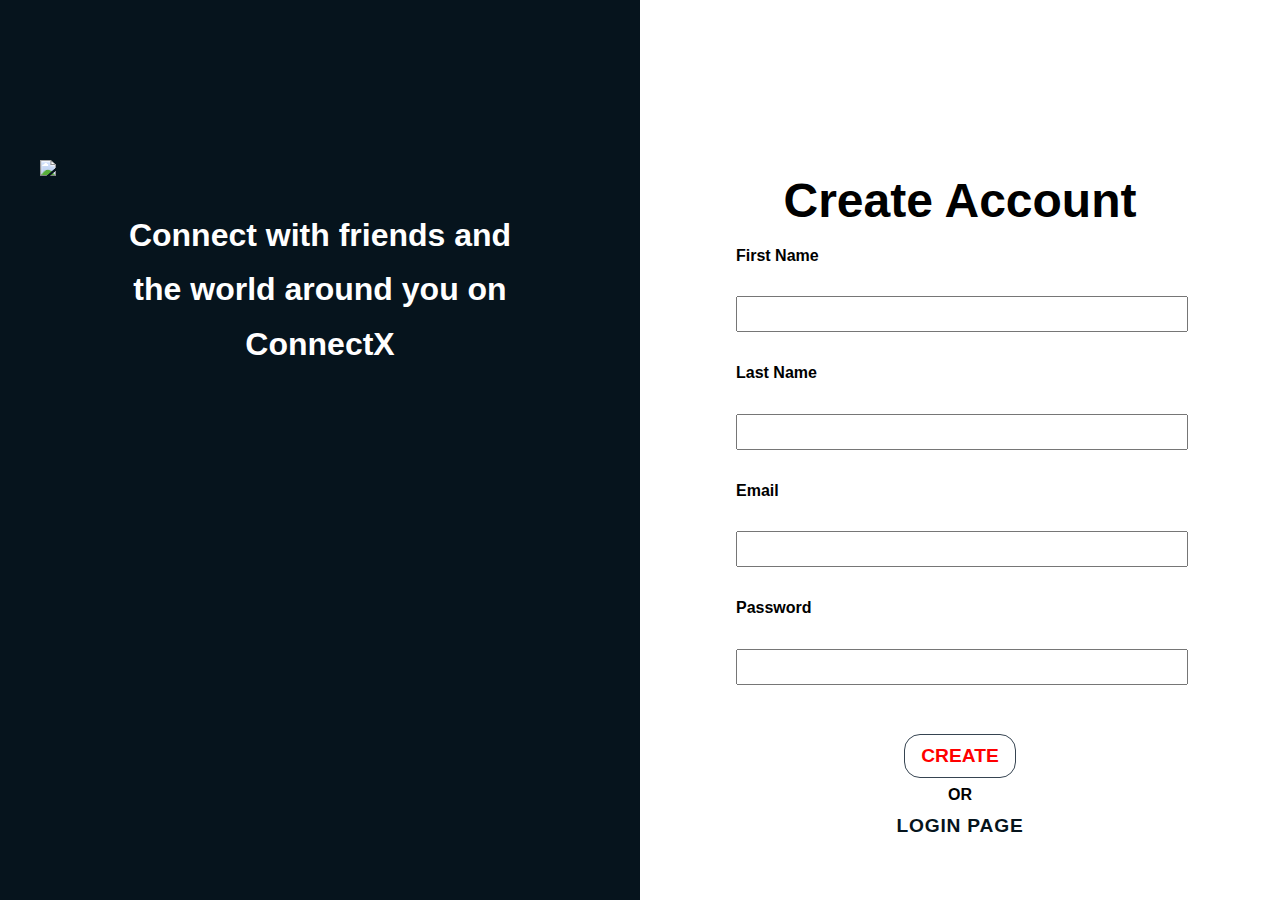
==== Pages/CreateAccount.html @ 8a140af8 "Index is now the login page with updated links" ====
<!DOCTYPE html>
<html lang="en">
  <head>
    <meta charset="UTF-8" />
    <meta http-equiv="X-UA-Compatible" content="IE=edge" />
    <meta name="viewport" content="width=device-width, initial-scale=1.0" />
    <title>Connect X</title>
    <link rel="stylesheet" href="/Pages/CreateAccount.css" />
  </head>
  <body>
    <section class="App">
      <section class="MainLeft-Container">
        <div class="MainLeft-ContainerBody">
          <img src="./Assets/ConnectX-Logo.png" />
          <p>Connect with friends and the world around you on ConnectX</p>
        </div>
      </section>
      <section class="MainRight-Container">
        <h2>Create Account</h2>
        <form action="/Pages/MainFeed.html">
          <label>First Name</label>
          <br />
          <input type="text" />
          <br />
          <label>Last Name</label>
          <br />
          <input type="text" />
          <br />
          <label>Email</label>
          <br />
          <input type="email" />
          <br />
          <label>Password</label>
          <br />
          <input type="text" />
          <br />
          <button id="BTN-Create" type="submit">CREATE</button>
        </form>
        <div class="BottomForm-Container">
          <span>OR</span>
          <br />
          <a href="/Index.html">LOGIN PAGE</a>
        </div>
      </section>
    </section>
  </body>
  <script src="./index.js"></script>
</html>
---- Pages/CreateAccount.css ----
*{
    padding: 0;
    margin: 0;
    font-family: "Segoe UI", Arial, sans-serif;
    line-height: 1.7;
}
.App{
    display: flex;
    width: 100%;
    font-size: 16px;
}
.MainLeft-Container{
    display: flex;
    flex-direction: column;
    justify-content: space-between;
    width: 50%;
    background-color: #06141D;
    text-align: center;
    height:100vh;
}
.MainLeft-ContainerBody{
    display: flex;
    flex-direction: column;
    gap: 2rem;
    margin-top: 25%;
}
.MainLeft-Container img{
    width: 35rem;
    margin: 0% auto;
}
.MainLeft-Container p{
    font-size: 2rem;
    font-weight: 600;
    width: 60%;
    margin: 0% auto;
    color: white;
}
.MainRight-Container {
    display: flex;
    flex-direction: column;
    width: 50%;
    margin: 0% auto;
    background-color: rgb(255, 255, 255);
}
.MainRight-Container form{
    display: flex;
    flex-direction: column;
    margin: 0% auto;
    width: 70%;
}
.MainRight-Container h2{
    text-align: center;
    font-size: 3rem;
    margin-top: 10rem;
}
.MainRight-Container label{
    font-size: 1rem;
    font-weight: 600;
    text-align: left;
}
.MainRight-Container input{
    width: 100%;
    height: 2rem;
    font-size: 1.5rem;
}
#BTN-Create{
    border: #364451 1px solid;
    width: 25%;
    margin: 0% auto;
    border-radius: 1rem;
    padding: 0.5rem;
    font-size: 1.2rem;
    font-weight: 600;
    color: red;
    background: none;
    margin-top: 5%;
    padding-block: 1%;
}
.BottomForm-Container{
    width: 100%;
    margin: 0% auto;
    text-align: center;
    font-size: 1.2rem;
}
.BottomForm-Container a{
    text-decoration: none;
    font-weight: bold;
    color: #06141D;
    letter-spacing: 0.8px;
}
.BottomForm-Container span{
    font-size: 1rem;
    font-weight: bold;
}
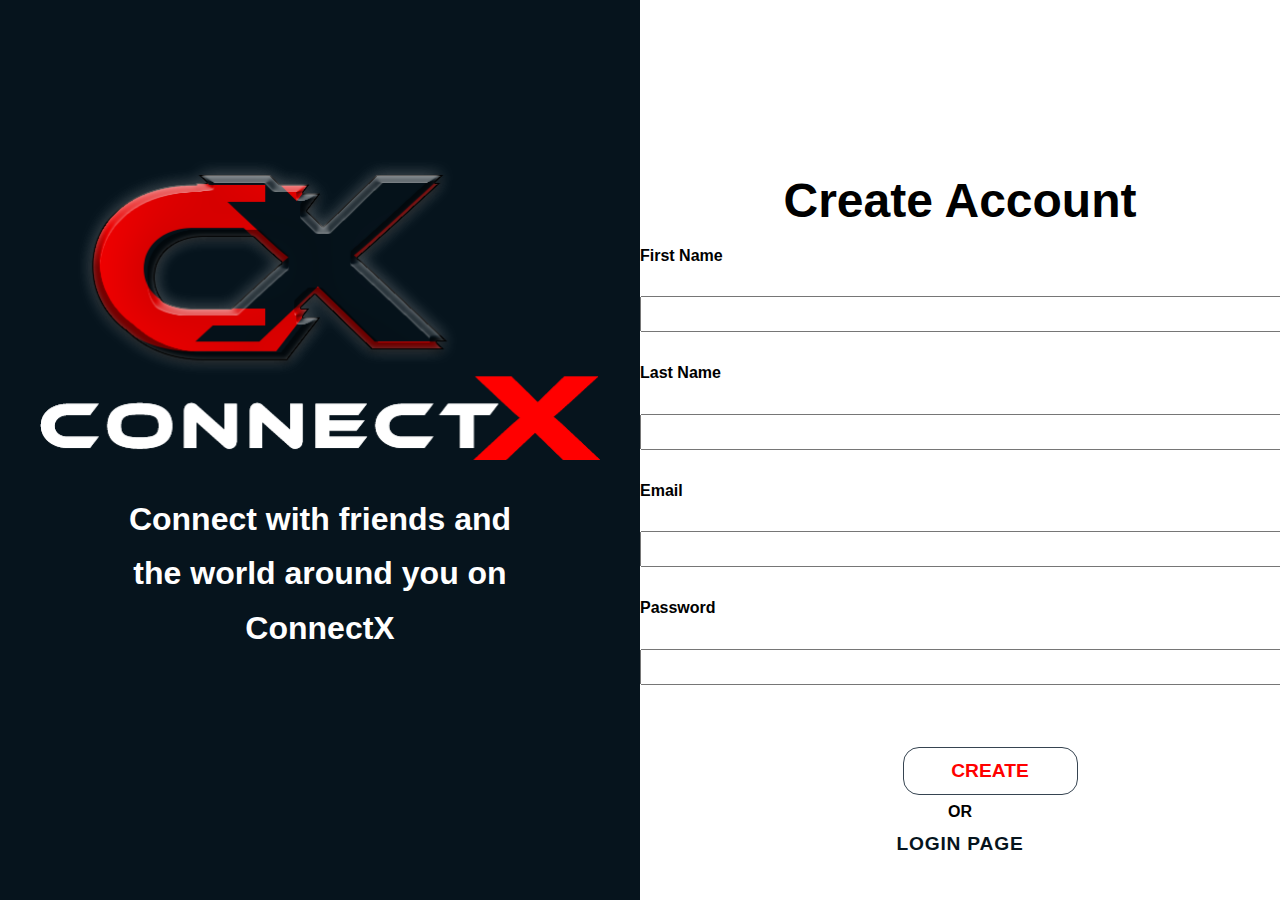
==== commit abfb32f3: "Fixed create account logo src link" ====
--- a/Pages/CreateAccount.html
+++ b/Pages/CreateAccount.html
@@ -11,7 +11,7 @@
     <section class="App">
       <section class="MainLeft-Container">
         <div class="MainLeft-ContainerBody">
-          <img src="./Assets/ConnectX-Logo.png" />
+          <img src="../Assets/ConnectX-Logo.png" />
           <p>Connect with friends and the world around you on ConnectX</p>
         </div>
       </section>
--- a/Pages/CreateAccount.css
+++ b/Pages/CreateAccount.css
@@ -1,94 +1,94 @@
-*{
-    padding: 0;
-    margin: 0;
-    font-family: "Segoe UI", Arial, sans-serif;
-    line-height: 1.7;
+* {
+  padding: 0;
+  margin: 0;
+  font-family: "Segoe UI", Arial, sans-serif;
+  line-height: 1.7;
 }
-.App{
-    display: flex;
-    width: 100%;
-    font-size: 16px;
+.App {
+  display: flex;
+  width: 100%;
+  font-size: 16px;
 }
-.MainLeft-Container{
-    display: flex;
-    flex-direction: column;
-    justify-content: space-between;
-    width: 50%;
-    background-color: #06141D;
-    text-align: center;
-    height:100vh;
+.MainLeft-Container {
+  display: flex;
+  flex-direction: column;
+  justify-content: space-between;
+  width: 50%;
+  background-color: #06141d;
+  text-align: center;
+  height: 100vh;
 }
-.MainLeft-ContainerBody{
-    display: flex;
-    flex-direction: column;
-    gap: 2rem;
-    margin-top: 25%;
+.MainLeft-ContainerBody {
+  display: flex;
+  flex-direction: column;
+  gap: 2rem;
+  margin-top: 25%;
 }
-.MainLeft-Container img{
-    width: 35rem;
-    margin: 0% auto;
+.MainLeft-Container img {
+  width: 35rem;
+  margin: 0% auto;
 }
-.MainLeft-Container p{
-    font-size: 2rem;
-    font-weight: 600;
-    width: 60%;
-    margin: 0% auto;
-    color: white;
+.MainLeft-Container p {
+  font-size: 2rem;
+  font-weight: 600;
+  width: 60%;
+  margin: 0% auto;
+  color: white;
 }
 .MainRight-Container {
-    display: flex;
-    flex-direction: column;
-    width: 50%;
-    margin: 0% auto;
-    background-color: rgb(255, 255, 255);
+  display: flex;
+  flex-direction: column;
+  width: 50%;
+  margin: 0% auto;
+  background-color: rgb(255, 255, 255);
 }
-.MainRight-Container form{
-    display: flex;
-    flex-direction: column;
-    margin: 0% auto;
-    width: 70%;
+.MainRight-Container form {
+  display: flex;
+  flex-direction: column;
+  margin: 0% auto;
+  width: 700px;
 }
-.MainRight-Container h2{
-    text-align: center;
-    font-size: 3rem;
-    margin-top: 10rem;
+.MainRight-Container h2 {
+  text-align: center;
+  font-size: 3rem;
+  margin-top: 10rem;
 }
-.MainRight-Container label{
-    font-size: 1rem;
-    font-weight: 600;
-    text-align: left;
+.MainRight-Container label {
+  font-size: 1rem;
+  font-weight: 600;
+  text-align: left;
 }
-.MainRight-Container input{
-    width: 100%;
-    height: 2rem;
-    font-size: 1.5rem;
+.MainRight-Container input {
+  width: 100%;
+  height: 2rem;
+  font-size: 1.5rem;
 }
-#BTN-Create{
-    border: #364451 1px solid;
-    width: 25%;
-    margin: 0% auto;
-    border-radius: 1rem;
-    padding: 0.5rem;
-    font-size: 1.2rem;
-    font-weight: 600;
-    color: red;
-    background: none;
-    margin-top: 5%;
-    padding-block: 1%;
+#BTN-Create {
+  border: #364451 1px solid;
+  width: 25%;
+  margin: 0% auto;
+  border-radius: 1rem;
+  padding: 0.5rem;
+  font-size: 1.2rem;
+  font-weight: 600;
+  color: red;
+  background: none;
+  margin-top: 5%;
+  padding-block: 1%;
 }
-.BottomForm-Container{
-    width: 100%;
-    margin: 0% auto;
-    text-align: center;
-    font-size: 1.2rem;
+.BottomForm-Container {
+  width: 100%;
+  margin: 0% auto;
+  text-align: center;
+  font-size: 1.2rem;
 }
-.BottomForm-Container a{
-    text-decoration: none;
-    font-weight: bold;
-    color: #06141D;
-    letter-spacing: 0.8px;
+.BottomForm-Container a {
+  text-decoration: none;
+  font-weight: bold;
+  color: #06141d;
+  letter-spacing: 0.8px;
 }
-.BottomForm-Container span{
-    font-size: 1rem;
-    font-weight: bold;
-}+.BottomForm-Container span {
+  font-size: 1rem;
+  font-weight: bold;
+}
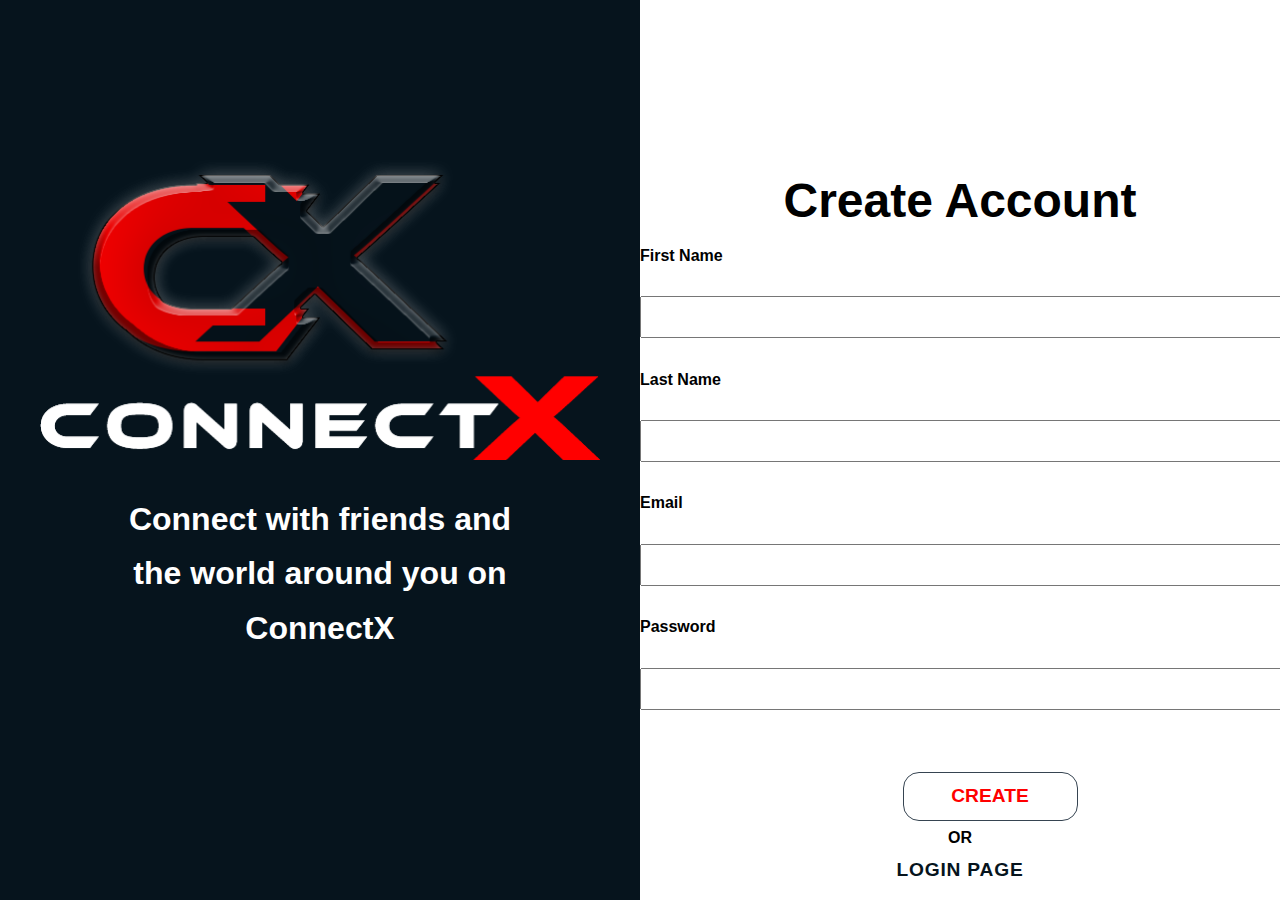
==== commit b42ae8c7: "User is able to login with valid credentials" ====
--- a/Pages/CreateAccount.html
+++ b/Pages/CreateAccount.html
@@ -1,48 +1,48 @@
 <!DOCTYPE html>
 <html lang="en">
-  <head>
-    <meta charset="UTF-8" />
-    <meta http-equiv="X-UA-Compatible" content="IE=edge" />
-    <meta name="viewport" content="width=device-width, initial-scale=1.0" />
-    <title>Connect X</title>
-    <link rel="stylesheet" href="/Pages/CreateAccount.css" />
-  </head>
-  <body>
-    <section class="App">
-      <section class="MainLeft-Container">
-        <div class="MainLeft-ContainerBody">
-          <img src="../Assets/ConnectX-Logo.png" />
-          <p>Connect with friends and the world around you on ConnectX</p>
-        </div>
-      </section>
-      <section class="MainRight-Container">
-        <h2>Create Account</h2>
-        <form action="/Pages/MainFeed.html">
-          <label>First Name</label>
-          <br />
-          <input type="text" />
-          <br />
-          <label>Last Name</label>
-          <br />
-          <input type="text" />
-          <br />
-          <label>Email</label>
-          <br />
-          <input type="email" />
-          <br />
-          <label>Password</label>
-          <br />
-          <input type="text" />
-          <br />
-          <button id="BTN-Create" type="submit">CREATE</button>
-        </form>
-        <div class="BottomForm-Container">
-          <span>OR</span>
-          <br />
-          <a href="/Index.html">LOGIN PAGE</a>
-        </div>
-      </section>
-    </section>
-  </body>
-  <script src="./index.js"></script>
+	<head>
+		<meta charset="UTF-8" />
+		<meta http-equiv="X-UA-Compatible" content="IE=edge" />
+		<meta name="viewport" content="width=device-width, initial-scale=1.0" />
+		<title>Connect X</title>
+		<link rel="stylesheet" href="/Pages/CreateAccount.css" />
+	</head>
+	<body>
+		<section class="App">
+			<section class="MainLeft-Container">
+				<div class="MainLeft-ContainerBody">
+					<img src="../Assets/ConnectX-Logo.png" />
+					<p>Connect with friends and the world around you on ConnectX</p>
+				</div>
+			</section>
+			<section class="MainRight-Container">
+				<h2>Create Account</h2>
+				<form action="/Pages/MainFeed.html">
+					<label>First Name</label>
+					<br />
+					<input type="text" />
+					<br />
+					<label>Last Name</label>
+					<br />
+					<input type="text" />
+					<br />
+					<label>Email</label>
+					<br />
+					<input type="email" />
+					<br />
+					<label>Password</label>
+					<br />
+					<input type="text" />
+					<br />
+					<button id="BTN-Create" type="submit">CREATE</button>
+				</form>
+				<div class="BottomForm-Container">
+					<span>OR</span>
+					<br />
+					<a href="/Index.html">LOGIN PAGE</a>
+				</div>
+			</section>
+		</section>
+	</body>
+	<script src="/Scripts/CreateAccount.js"></script>
 </html>
--- a/Pages/CreateAccount.css
+++ b/Pages/CreateAccount.css
@@ -62,6 +62,7 @@
   width: 100%;
   height: 2rem;
   font-size: 1.5rem;
+  padding: 0.2rem;
 }
 #BTN-Create {
   border: #364451 1px solid;
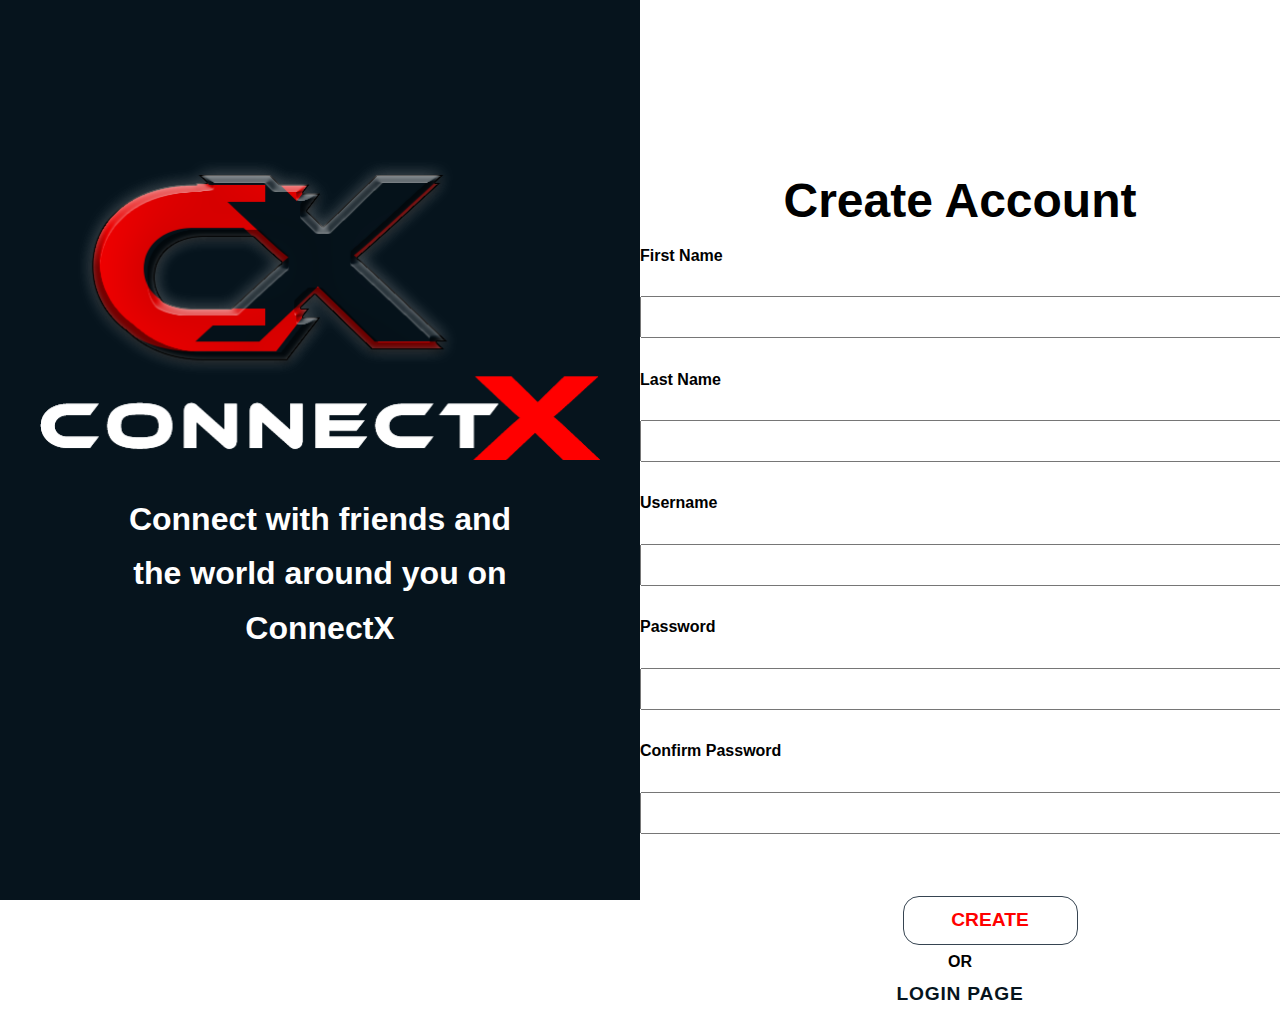
==== commit 453b4966: "Login state travel to database" ====
--- a/Pages/CreateAccount.html
+++ b/Pages/CreateAccount.html
@@ -17,22 +17,26 @@
 			</section>
 			<section class="MainRight-Container">
 				<h2>Create Account</h2>
-				<form action="/Pages/MainFeed.html">
+				<form id="form">
 					<label>First Name</label>
 					<br />
-					<input type="text" />
+					<input name="firstName" id="firstName" type="text" />
 					<br />
 					<label>Last Name</label>
 					<br />
-					<input type="text" />
+					<input name="lastName" id="lastName" type="text" />
 					<br />
-					<label>Email</label>
+					<label>Username</label>
 					<br />
-					<input type="email" />
+					<input name="username" id="username" type="text" />
 					<br />
 					<label>Password</label>
 					<br />
-					<input type="text" />
+					<input name="password" id="password" type="text" />
+					<br />
+					<label>Confirm Password</label>
+					<br />
+					<input name="confirmPassword" id="confirmPassword" type="text" />
 					<br />
 					<button id="BTN-Create" type="submit">CREATE</button>
 				</form>
@@ -45,4 +49,5 @@
 		</section>
 	</body>
 	<script src="/Scripts/CreateAccount.js"></script>
+	<script src="/Scripts/Utils.js"></script>
 </html>
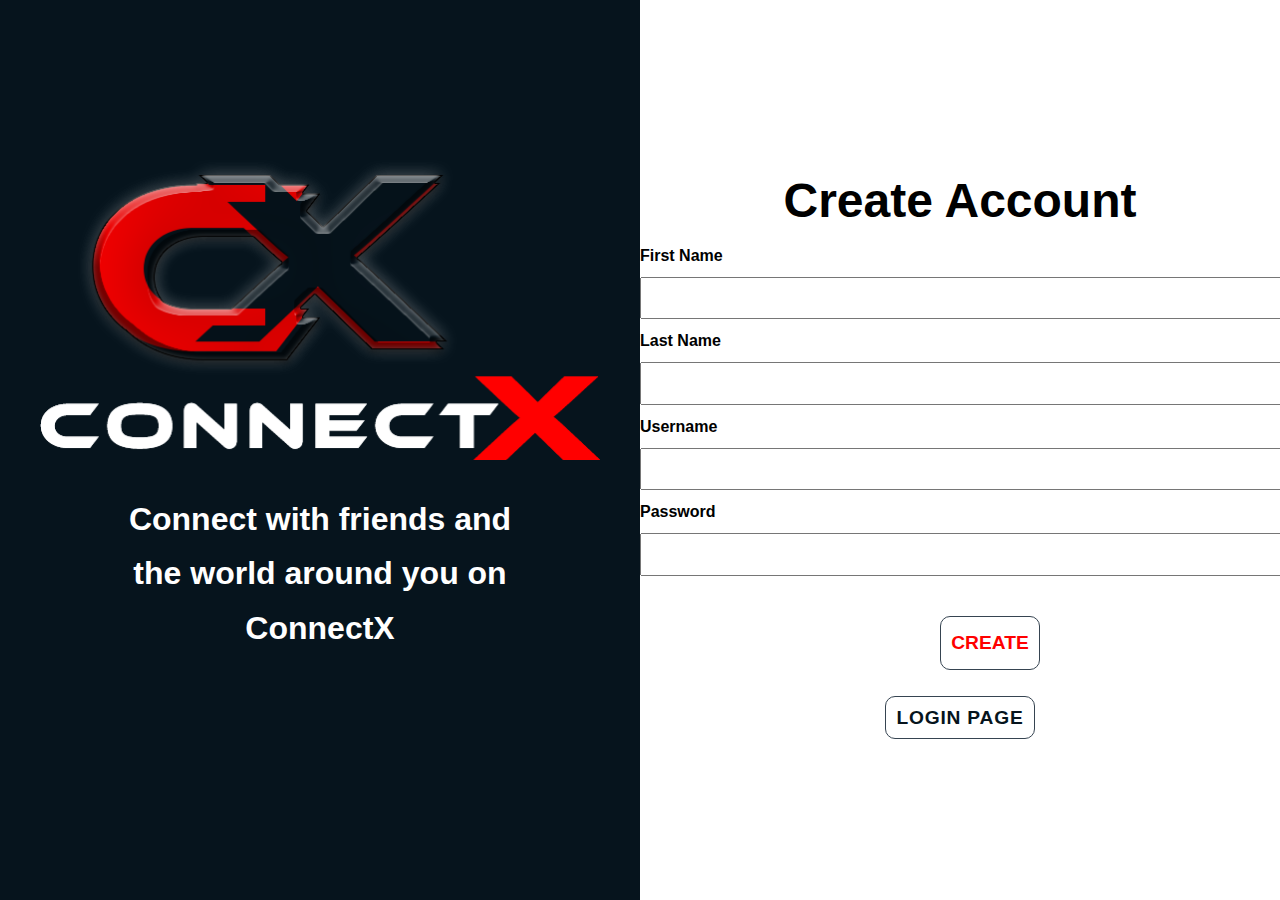
==== commit 1dd1cd7e: "User can create a account" ====
--- a/Pages/CreateAccount.html
+++ b/Pages/CreateAccount.html
@@ -19,35 +19,23 @@
 				<h2>Create Account</h2>
 				<form id="form">
 					<label>First Name</label>
-					<br />
 					<input name="firstName" id="firstName" type="text" />
-					<br />
 					<label>Last Name</label>
-					<br />
 					<input name="lastName" id="lastName" type="text" />
-					<br />
 					<label>Username</label>
-					<br />
 					<input name="username" id="username" type="text" />
-					<br />
 					<label>Password</label>
-					<br />
 					<input name="password" id="password" type="text" />
-					<br />
-					<label>Confirm Password</label>
-					<br />
-					<input name="confirmPassword" id="confirmPassword" type="text" />
-					<br />
 					<button id="BTN-Create" type="submit">CREATE</button>
 				</form>
 				<div class="BottomForm-Container">
-					<span>OR</span>
-					<br />
 					<a href="/Index.html">LOGIN PAGE</a>
 				</div>
+				<span class="ERROR-Login hide" id="ERROR-Login"
+					>Username is already taken or contains invalid characters!</span
+				>
 			</section>
 		</section>
 	</body>
 	<script src="/Scripts/CreateAccount.js"></script>
-	<script src="/Scripts/Utils.js"></script>
 </html>
--- a/Pages/CreateAccount.css
+++ b/Pages/CreateAccount.css
@@ -1,95 +1,117 @@
 * {
-  padding: 0;
-  margin: 0;
-  font-family: "Segoe UI", Arial, sans-serif;
-  line-height: 1.7;
+	padding: 0;
+	margin: 0;
+	font-family: "Segoe UI", Arial, sans-serif;
+	line-height: 1.7;
 }
 .App {
-  display: flex;
-  width: 100%;
-  font-size: 16px;
+	display: flex;
+	width: 100%;
+	font-size: 16px;
+}
+.hide {
+	display: none;
 }
 .MainLeft-Container {
-  display: flex;
-  flex-direction: column;
-  justify-content: space-between;
-  width: 50%;
-  background-color: #06141d;
-  text-align: center;
-  height: 100vh;
+	display: flex;
+	flex-direction: column;
+	justify-content: space-between;
+	width: 50%;
+	background-color: #06141d;
+	text-align: center;
+	height: 100vh;
 }
 .MainLeft-ContainerBody {
-  display: flex;
-  flex-direction: column;
-  gap: 2rem;
-  margin-top: 25%;
+	display: flex;
+	flex-direction: column;
+	gap: 2rem;
+	margin-top: 25%;
 }
 .MainLeft-Container img {
-  width: 35rem;
-  margin: 0% auto;
+	width: 35rem;
+	margin: 0% auto;
 }
 .MainLeft-Container p {
-  font-size: 2rem;
-  font-weight: 600;
-  width: 60%;
-  margin: 0% auto;
-  color: white;
+	font-size: 2rem;
+	font-weight: 600;
+	width: 60%;
+	margin: 0% auto;
+	color: white;
 }
 .MainRight-Container {
-  display: flex;
-  flex-direction: column;
-  width: 50%;
-  margin: 0% auto;
-  background-color: rgb(255, 255, 255);
+	display: flex;
+	flex-direction: column;
+	width: 50%;
+	margin: 0% auto;
+	background-color: rgb(255, 255, 255);
 }
 .MainRight-Container form {
-  display: flex;
-  flex-direction: column;
-  margin: 0% auto;
-  width: 700px;
+	display: flex;
+	flex-direction: column;
+	margin: 0% auto;
+	width: 700px;
 }
 .MainRight-Container h2 {
-  text-align: center;
-  font-size: 3rem;
-  margin-top: 10rem;
+	text-align: center;
+	font-size: 3rem;
+	margin-top: 10rem;
 }
 .MainRight-Container label {
-  font-size: 1rem;
-  font-weight: 600;
-  text-align: left;
+	font-size: 1rem;
+	font-weight: 600;
+	text-align: left;
 }
 .MainRight-Container input {
-  width: 100%;
-  height: 2rem;
-  font-size: 1.5rem;
-  padding: 0.2rem;
+	width: 100%;
+	height: 2rem;
+	font-size: 1.5rem;
+	padding: 0.2rem;
+	margin-block: 0.5rem;
 }
-#BTN-Create {
-  border: #364451 1px solid;
-  width: 25%;
-  margin: 0% auto;
-  border-radius: 1rem;
-  padding: 0.5rem;
-  font-size: 1.2rem;
-  font-weight: 600;
-  color: red;
-  background: none;
-  margin-top: 5%;
-  padding-block: 1%;
+.MainRight-Container form button,
+.BottomForm-Container a {
+	border: #364451 1px solid;
+	margin: 0% auto;
+	padding: 10px;
+	font-size: 1.2rem;
+	font-weight: 600;
+	color: red;
+	background: none;
+	margin: 0% auto;
+	text-decoration: none;
+	border-radius: 10px;
+	margin-block: 2rem;
+}
+.MainRight-Container form button:hover,
+.BottomForm-Container a:hover {
+	background-color: #364451;
+	color: white;
+	transition: all 0.3s ease-in-out;
 }
 .BottomForm-Container {
-  width: 100%;
-  margin: 0% auto;
-  text-align: center;
-  font-size: 1.2rem;
+	width: 100%;
+	margin: 0% auto;
+	text-align: center;
+	font-size: 1.2rem;
 }
 .BottomForm-Container a {
-  text-decoration: none;
-  font-weight: bold;
-  color: #06141d;
-  letter-spacing: 0.8px;
+	text-decoration: none;
+	font-weight: bold;
+	color: #06141d;
+	letter-spacing: 0.8px;
 }
 .BottomForm-Container span {
-  font-size: 1rem;
-  font-weight: bold;
+	font-size: 1rem;
+	font-weight: bold;
 }
+.ERROR-Login {
+	font-size: 1rem;
+	color: red;
+	font-weight: bold;
+	margin: 0% auto;
+	margin-top: 60px;
+	background: yellow;
+	padding-inline: 150px;
+	padding-block: 20px;
+	text-align: center;
+}
